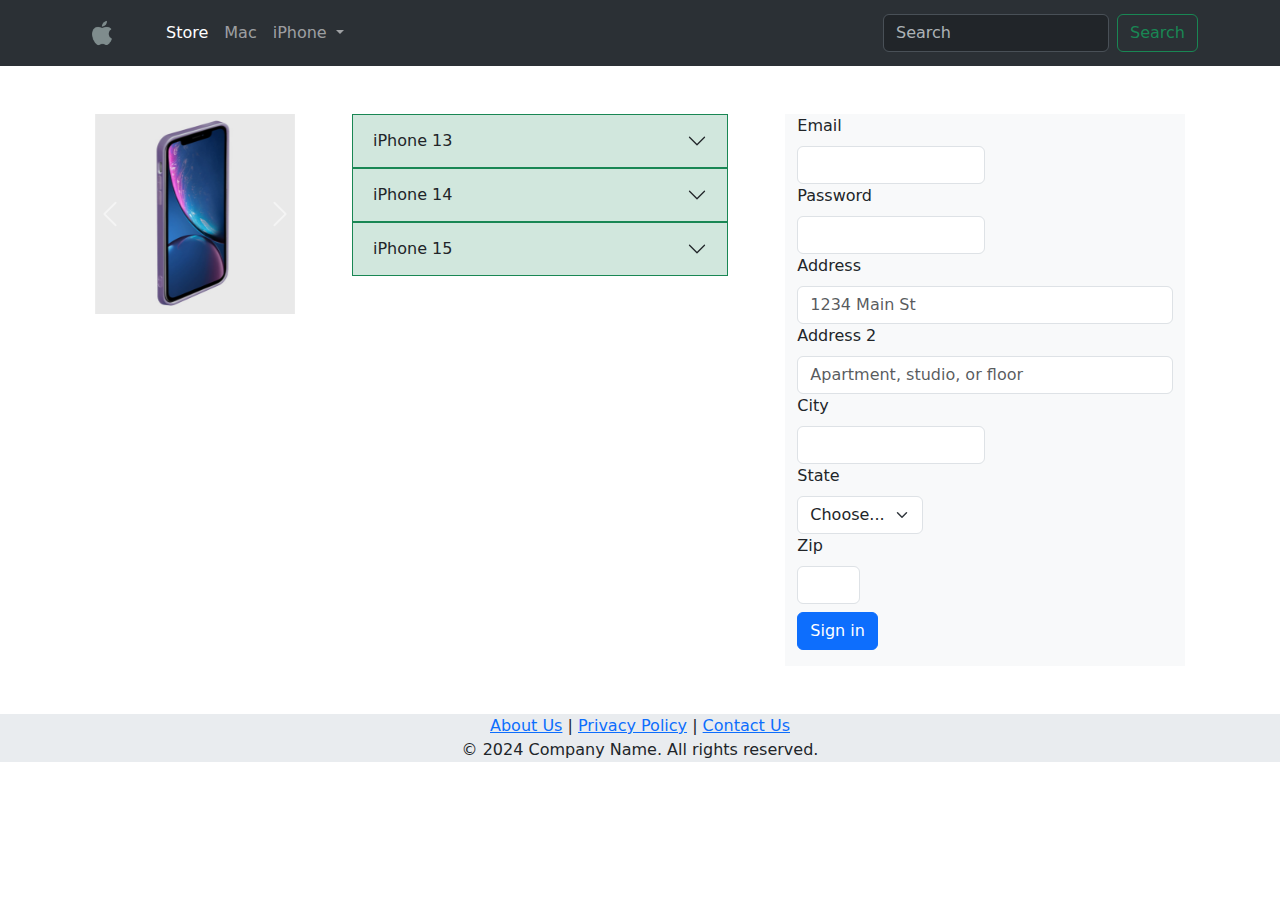
==== index.html @ 53350d4a "first bootstrap" ====
<!DOCTYPE html>
<!doctype html>
<html lang="en">
  <head>
    <meta charset="utf-8">
    <meta name="viewport" content="width=device-width, initial-scale=1">
    <title>Bootstrap demo</title>
    <link href="bootstrap-5.3.3-dist/css/bootstrap.min.css" rel="stylesheet">
    <link rel="stylesheet" href="assets/css/style.css">
  </head>
  <body>
    <header class="mb-5">

        <nav class="navbar navbar-expand-lg bg-primary bg-body-tertiary" data-bs-theme="dark">
          <div class="container">
            <a class="navbar-brand" href="#"><img class="apple-logo" src="image/apple_logo_icon_132879.png" alt="apple-logo"></a>
            <button class="navbar-toggler" type="button" data-bs-toggle="collapse" data-bs-target="#navbarScroll" aria-controls="navbarScroll" aria-expanded="false" aria-label="Toggle navigation">
              <span class="navbar-toggler-icon"></span>
            </button>
            <div class="collapse navbar-collapse" id="navbarScroll">
              <ul class="navbar-nav me-auto my-2 my-lg-0 navbar-nav-scroll" style="--bs-scroll-height: 100px;">
                <li class="nav-item">
                  <a class="nav-link active" aria-current="page" href="#">Store</a>
                </li>
                <li class="nav-item">
                  <a class="nav-link" href="#">Mac</a>
                </li>
                <li class="nav-item dropdown">
                  <a class="nav-link dropdown-toggle" href="#" role="button" data-bs-toggle="dropdown" aria-expanded="false">
                    iPhone
                  </a>
                  <ul class="dropdown-menu">
                    <li><a class="dropdown-item" href="#">iPhone 13</a></li>
                    <li><a class="dropdown-item" href="#">iPhone 14</a></li>
                    <li><hr class="dropdown-divider"></li>
                    <li><a class="dropdown-item" href="#">About iPhone</a></li>
                  </ul>
                </li>
              </ul>
              <form class="d-flex" role="search">
                <input class="form-control me-2" type="search" placeholder="Search" aria-label="Search">
                <button class="btn btn-outline-success" type="submit">Search</button>
              </form>
            </div>
          </div>
        </nav>
      
    </header>
    <main class="main">
      <div class="container mb-5 d-flex flex-wrap justify-content-between">
        <div class="container-img">
          <div id="carouselExampleFade" class="carousel slide carousel-fade">
            <div class="carousel-inner">
              <div class="carousel-item active">
                <img class="img" src="image/iphone_12_pro_max500.jpg" class="d-block w-100" alt="beautiful-beach">
              </div>
              <div class="carousel-item">
                <img class="img" src="image/iphone_13_mini_front_black_500.jpg" class="d-block w-100" alt="beautiful-clouds">
              </div>
              <div class="carousel-item">
                <img class="img" src="image/iphone_7_matte_front_crimson_500.jpg" class="d-block w-100" alt="the-pitons">
              </div>
              <div class="carousel-item">
                <img class="img" src="image/iphoe-13.jpg" class="d-block w-100" alt="view-of-norwegian">
              </div>
            </div>
            <button class="carousel-control-prev" type="button" data-bs-target="#carouselExampleFade" data-bs-slide="prev">
              <span class="carousel-control-prev-icon" aria-hidden="true"></span>
              <span class="visually-hidden">Previous</span>
            </button>
            <button class="carousel-control-next" type="button" data-bs-target="#carouselExampleFade" data-bs-slide="next">
              <span class="carousel-control-next-icon" aria-hidden="true"></span>
              <span class="visually-hidden">Next</span>
            </button>
          </div>
        </div>
        <div class="container-accordion container-sm">
          <div class="accordion accordion-flush" id="accordionFlushExample">
            <div class="accordion-item bg-primary-subtle border border-success">
              <h2 class="accordion-header">
                <button class="accordion-button collapsed bg-success-subtle" type="button" data-bs-toggle="collapse" data-bs-target="#flush-collapseOne" aria-expanded="false" aria-controls="flush-collapseOne">
                  iPhone 13
                </button>
              </h2>
              <div id="flush-collapseOne" class="accordion-collapse collapse" data-bs-parent="#accordionFlushExample">
                <div class="accordion-body">Our environmental goals.

                  As part of our efforts to reach carbon neutrality by 2030, iPhone 13 does not include a power adapter or EarPods. Included in the box is a USB‑C to Lightning Cable that supports fast charging and is compatible with USB‑C power adapters and computer ports.
                  
                  We encourage you to re‑use your current USB‑A to Lightning cables, power adapters, and headphones, which are compatible with these iPhone models. But if you need any new Apple power adapters or headphones, they are available for purchase.<code>.accordion-flush</code> class. This is the first item's accordion body.</div>
              </div>
            </div>
            <div class="accordion-item bg-primary-subtle border border-success">
              <h2 class="accordion-header">
                <button class="accordion-button collapsed bg-success-subtle" type="button" data-bs-toggle="collapse" data-bs-target="#flush-collapseTwo" aria-expanded="false" aria-controls="flush-collapseTwo">
                  iPhone 14
                </button>
              </h2>
              <div id="flush-collapseTwo" class="accordion-collapse collapse" data-bs-parent="#accordionFlushExample">
                <div class="accordion-body">Our environmental goals.

                  As part of our efforts to reach carbon neutrality by 2030, iPhone 14 and iPhone 14 Plus do not include a power adapter or EarPods. Included in the box is a USB‑C to Lightning Cable that supports fast charging and is compatible with USB‑C power adapters and computer ports.
                  
                  We encourage you to re‑use your current USB‑A to Lightning cables, power adapters, and headphones, which are compatible with these iPhone models. But if you need any new Apple power adapters or headphones, they are available for purchase.</div>
              </div>
            </div>
            <div class="accordion-item bg-primary-subtle border border-success">
              <h2 class="accordion-header">
                <button class="accordion-button collapsed bg-success-subtle" type="button" data-bs-toggle="collapse" data-bs-target="#flush-collapseThree" aria-expanded="false" aria-controls="flush-collapseThree">
                  iPhone 15
                </button>
              </h2>
              <div id="flush-collapseThree" class="accordion-collapse collapse" data-bs-parent="#accordionFlushExample">
                <div class="accordion-body">A16 Bionic powers all kinds of advanced features. Like computational photography used for 24MP photos and next-generation portraits. Voice Isolation for phone calls. And smooth performance for graphics-intensive games. All with incredible efficiency for great battery life. No wonder it started as a Pro chip.</div>
              </div>
            </div>
          </div>
        </div>
        <div class="container-form container-sm bg-light pb-3">

            <form class="">
              <div class="col-md-6">
                <label for="inputEmail4" class="form-label">Email</label>
                <input type="email" class="form-control" id="inputEmail4">
              </div>
              <div class="col-md-6">
                <label for="inputPassword4" class="form-label">Password</label>
                <input type="password" class="form-control" id="inputPassword4">
              </div>
              <div class="col-12">
                <label for="inputAddress" class="form-label">Address</label>
                <input type="text" class="form-control" id="inputAddress" placeholder="1234 Main St">
              </div>
              <div class="col-12">
                <label for="inputAddress2" class="form-label">Address 2</label>
                <input type="text" class="form-control" id="inputAddress2" placeholder="Apartment, studio, or floor">
              </div>
              <div class="col-md-6">
                <label for="inputCity" class="form-label">City</label>
                <input type="text" class="form-control" id="inputCity">
              </div>
              <div class="col-md-4">
                <label for="inputState" class="form-label">State</label>
                <select id="inputState" class="form-select">
                  <option selected>Choose...</option>
                  <option>...</option>
                </select>
              </div>
              <div class="col-md-2">
                <label for="inputZip" class="form-label">Zip</label>
                <input type="text" class="form-control" id="inputZip">
              </div>
              <div class="col-12">
              </div>
              <div class="col-12 mt-2">
                <button type="submit" class="btn btn-primary">Sign in</button>
              </div>
            </form>

        </div>
      </div>
    </main>
    <footer class="bg-body-secondary">
      <div class="container-footer container-sm text-center">
        <nav>
        <a href="#">About Us</a> | 
        <a href="#">Privacy Policy</a> | 
        <a href="#">Contact Us</a>
        </nav>
        <p class="mb-0">&copy; 2024 Company Name. All rights reserved.</p>
      </div>

    </footer>

    <script src="bootstrap-5.3.3-dist/js/bootstrap.bundle.min.js"></script>
  </body>
</html>
---- assets/css/style.css ----
.container {
  gap: 20px;
}

.apple-logo {
  width: 40px;
  height: 40px;
}

.img {
  max-width: 200px;
  max-height: 350px;
}

.container-img,
.container-form,
.container-accordion {
  max-width: 400px;
  margin: 0 auto;
}
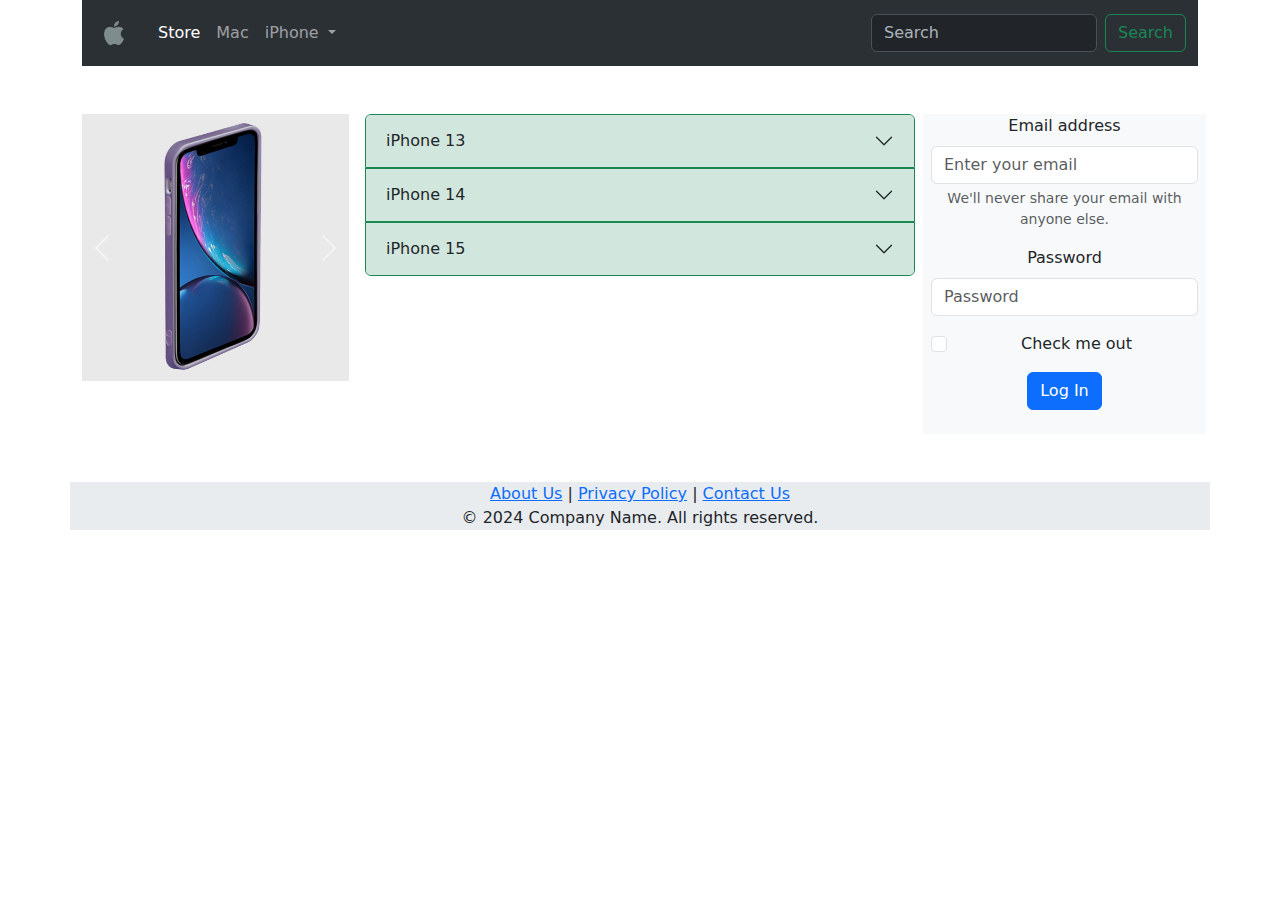
==== commit ae6a6cdc: "fixed mistakes" ====
--- a/index.html
+++ b/index.html
@@ -1,5 +1,5 @@
 <!DOCTYPE html>
-<!doctype html>
+
 <html lang="en">
   <head>
     <meta charset="utf-8">
@@ -9,9 +9,12 @@
     <link rel="stylesheet" href="assets/css/style.css">
   </head>
   <body>
-    <header class="mb-5">
 
-        <nav class="navbar navbar-expand-lg bg-primary bg-body-tertiary" data-bs-theme="dark">
+    <div class="container text-center">
+      <!-- Stack the columns on mobile by making one full-width and the other half-width -->
+      <div class="row">
+        <div class="col-md-12 mb-5">
+          <nav class="navbar navbar-expand-lg bg-primary bg-body-tertiary" data-bs-theme="dark">
           <div class="container">
             <a class="navbar-brand" href="#"><img class="apple-logo" src="image/apple_logo_icon_132879.png" alt="apple-logo"></a>
             <button class="navbar-toggler" type="button" data-bs-toggle="collapse" data-bs-target="#navbarScroll" aria-controls="navbarScroll" aria-expanded="false" aria-label="Toggle navigation">
@@ -43,25 +46,26 @@
               </form>
             </div>
           </div>
-        </nav>
-      
-    </header>
-    <main class="main">
-      <div class="container mb-5 d-flex flex-wrap justify-content-between">
-        <div class="container-img">
+          </nav>
+        </div>
+      </div>
+    
+      <!-- Columns start at 50% wide on mobile and bump up to 33.3% wide on desktop -->
+      <div class="row g-3">
+        <div class="col-12 col-sm-12 col-md-6 col-xl-3">
           <div id="carouselExampleFade" class="carousel slide carousel-fade">
             <div class="carousel-inner">
               <div class="carousel-item active">
-                <img class="img" src="image/iphone_12_pro_max500.jpg" class="d-block w-100" alt="beautiful-beach">
+                <img src="image/iphone_12_pro_max500.jpg" class="d-block w-100 img" alt="beautiful-beach">
               </div>
               <div class="carousel-item">
-                <img class="img" src="image/iphone_13_mini_front_black_500.jpg" class="d-block w-100" alt="beautiful-clouds">
+                <img src="image/iphone_13_mini_front_black_500.jpg" class="d-block w-100 img" alt="beautiful-clouds">
               </div>
               <div class="carousel-item">
-                <img class="img" src="image/iphone_7_matte_front_crimson_500.jpg" class="d-block w-100" alt="the-pitons">
+                <img src="image/iphone_7_matte_front_crimson_500.jpg" class="d-block w-100 img" alt="the-pitons">
               </div>
               <div class="carousel-item">
-                <img class="img" src="image/iphoe-13.jpg" class="d-block w-100" alt="view-of-norwegian">
+                <img src="image/iphoe-13.jpg" class="d-block w-100 img" alt="view-of-norwegian">
               </div>
             </div>
             <button class="carousel-control-prev" type="button" data-bs-target="#carouselExampleFade" data-bs-slide="prev">
@@ -74,8 +78,8 @@
             </button>
           </div>
         </div>
-        <div class="container-accordion container-sm">
-          <div class="accordion accordion-flush" id="accordionFlushExample">
+        <div class="col-12 col-sm-12 col-md-6 col-xl-6">
+          <div class="accordion" id="accordionFlushExample">
             <div class="accordion-item bg-primary-subtle border border-success">
               <h2 class="accordion-header">
                 <button class="accordion-button collapsed bg-success-subtle" type="button" data-bs-toggle="collapse" data-bs-target="#flush-collapseOne" aria-expanded="false" aria-controls="flush-collapseOne">
@@ -116,61 +120,38 @@
             </div>
           </div>
         </div>
-        <div class="container-form container-sm bg-light pb-3">
-
-            <form class="">
-              <div class="col-md-6">
-                <label for="inputEmail4" class="form-label">Email</label>
-                <input type="email" class="form-control" id="inputEmail4">
-              </div>
-              <div class="col-md-6">
-                <label for="inputPassword4" class="form-label">Password</label>
-                <input type="password" class="form-control" id="inputPassword4">
-              </div>
-              <div class="col-12">
-                <label for="inputAddress" class="form-label">Address</label>
-                <input type="text" class="form-control" id="inputAddress" placeholder="1234 Main St">
-              </div>
-              <div class="col-12">
-                <label for="inputAddress2" class="form-label">Address 2</label>
-                <input type="text" class="form-control" id="inputAddress2" placeholder="Apartment, studio, or floor">
-              </div>
-              <div class="col-md-6">
-                <label for="inputCity" class="form-label">City</label>
-                <input type="text" class="form-control" id="inputCity">
-              </div>
-              <div class="col-md-4">
-                <label for="inputState" class="form-label">State</label>
-                <select id="inputState" class="form-select">
-                  <option selected>Choose...</option>
-                  <option>...</option>
-                </select>
-              </div>
-              <div class="col-md-2">
-                <label for="inputZip" class="form-label">Zip</label>
-                <input type="text" class="form-control" id="inputZip">
-              </div>
-              <div class="col-12">
-              </div>
-              <div class="col-12 mt-2">
-                <button type="submit" class="btn btn-primary">Sign in</button>
-              </div>
-            </form>
-
+        <div class="col-12 col-sm-12 col-xl-3 bg-light mb-5 pb-4">
+          <form>
+            <div class="mb-3">
+              <label for="exampleInputEmail1" class="form-label">Email address</label>
+              <input type="email" placeholder="Enter your email" class="form-control" id="exampleInputEmail1" aria-describedby="emailHelp">
+              <div id="emailHelp" class="form-text">We'll never share your email with anyone else.</div>
+            </div>
+            <div class="mb-3">
+              <label for="exampleInputPassword1" class="form-label">Password</label>
+              <input type="password" placeholder="Password" class="form-control" id="exampleInputPassword1">
+            </div>
+            <div class="mb-3 form-check">
+              <input type="checkbox" class="form-check-input" id="exampleCheck1">
+              <label class="form-check-label" for="exampleCheck1">Check me out</label>
+            </div>
+            <button type="submit" class="btn btn-primary">Log In</button>
+          </form>
         </div>
       </div>
-    </main>
-    <footer class="bg-body-secondary">
-      <div class="container-footer container-sm text-center">
-        <nav>
-        <a href="#">About Us</a> | 
-        <a href="#">Privacy Policy</a> | 
-        <a href="#">Contact Us</a>
-        </nav>
-        <p class="mb-0">&copy; 2024 Company Name. All rights reserved.</p>
+    
+      <!-- Columns are always 50% wide, on mobile and desktop -->
+      <div class="row bg-body-secondary">
+        <div class="col-12"><div class="container-footer container-sm text-center">
+          <nav>
+          <a href="#">About Us</a> | 
+          <a href="#">Privacy Policy</a> | 
+          <a href="#">Contact Us</a>
+          </nav>
+          <p class="mb-0">&copy; 2024 Company Name. All rights reserved.</p>
+        </div></div>
       </div>
-
-    </footer>
+    </div>
 
     <script src="bootstrap-5.3.3-dist/js/bootstrap.bundle.min.js"></script>
   </body>
--- a/assets/css/style.css
+++ b/assets/css/style.css
@@ -1,15 +1,6 @@
-.container {
-  gap: 20px;
-}
-
 .apple-logo {
   width: 40px;
   height: 40px;
-}
-
-.img {
-  max-width: 200px;
-  max-height: 350px;
 }
 
 .container-img,
